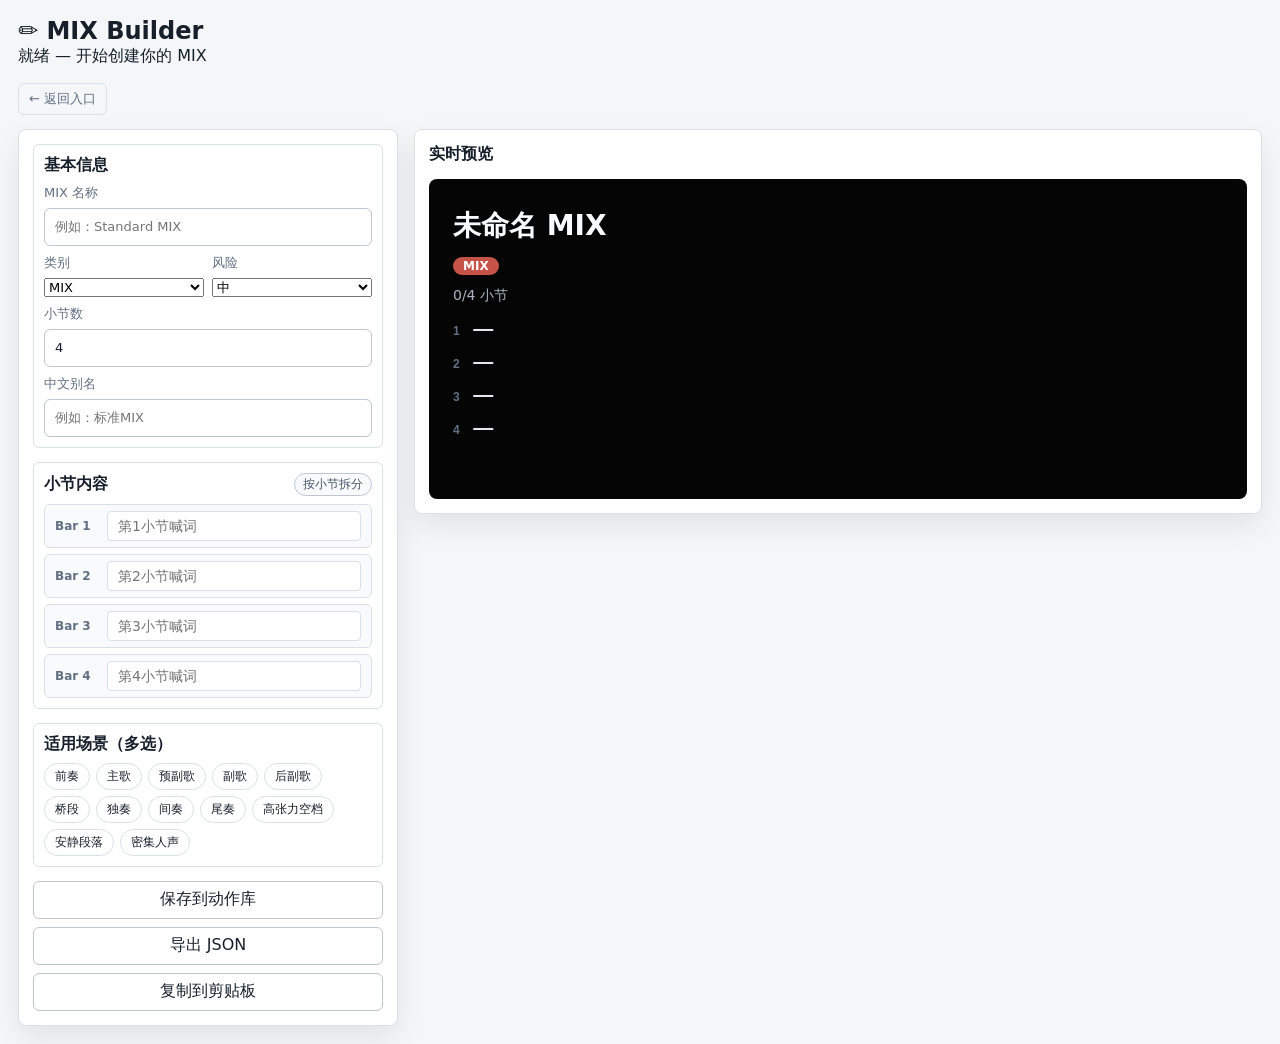
==== webapp/static/builder.html @ 4d9662df "Initial local deployment package" ====
<!doctype html>
<html lang="zh-CN">
  <head>
    <meta charset="utf-8" />
    <meta name="viewport" content="width=device-width, initial-scale=1" />
    <title>YesTiger MIX Builder</title>
    <link rel="stylesheet" href="./styles.css" />
  </head>
  <body>
    <main class="app-shell">
      <header class="topbar">
        <div>
          <h1>✏️ MIX Builder</h1>
          <p id="builderStatus">创建你自己的 Call & MIX</p>
        </div>
        <div class="top-actions">
          <a class="back-link" href="./index.html">← 返回入口</a>
        </div>
      </header>

      <section class="builder-layout">
        <!-- Left: form -->
        <div class="builder-form-panel">
          <div class="builder-section">
            <div class="process-head"><h2>基本信息</h2></div>
            <label class="field-label">
              MIX 名称
              <input id="mixName" type="text" placeholder="例如：Standard MIX" />
            </label>
            <div class="builder-row">
              <label class="field-label" style="flex:1">
                类别
                <select id="mixCategory">
                  <option value="mix">MIX</option>
                  <option value="rhythmcall">节奏 Call</option>
                  <option value="underground_gei">地下艺</option>
                  <option value="keepspace">留白</option>
                </select>
              </label>
              <label class="field-label" style="flex:1">
                风险
                <select id="mixRisk">
                  <option value="low">低</option>
                  <option value="medium" selected>中</option>
                  <option value="high">高</option>
                </select>
              </label>
            </div>
            <label class="field-label">
              小节数
              <input id="mixBars" type="number" value="4" min="1" max="32" />
            </label>
            <label class="field-label">
              中文别名
              <input id="mixAlias" type="text" placeholder="例如：标准MIX" />
            </label>
          </div>

          <div class="builder-section">
            <div class="process-head">
              <h2>小节内容</h2>
              <span class="pipeline-badge">按小节拆分</span>
            </div>
            <ol id="barList" class="bar-list"></ol>
          </div>

          <div class="builder-section">
            <div class="process-head"><h2>适用场景（多选）</h2></div>
            <div id="contextChips" class="context-chips"></div>
          </div>

          <div class="export-panel">
            <button id="saveToLibraryBtn" type="button">保存到动作库</button>
            <button id="exportJsonBtn" type="button">导出 JSON</button>
            <button id="copyClipboardBtn" type="button">复制到剪贴板</button>
          </div>
        </div>

        <!-- Right: live preview -->
        <div class="builder-preview-panel">
          <div class="process-head"><h2>实时预览</h2></div>
          <div id="previewCard" class="preview-card">
            <div id="previewName" class="preview-name"></div>
            <div id="previewCategory" class="preview-cat"></div>
            <div id="previewBars" class="preview-bars"></div>
            <div id="previewText" class="preview-text"></div>
          </div>
        </div>
      </section>
    </main>
    <script src="./config.js"></script>
    <script src="./builder.js"></script>
  </body>
</html>
---- webapp/static/styles.css ----
:root {
  --bg: #f4f6f8;
  --panel: #ffffff;
  --ink: #17202a;
  --muted: #617083;
  --line: #d9e0e7;
  --green: #1d8f74;
  --red: #c65347;
  --blue: #2f6fb2;
  --violet: #7a4fa3;
  --yellow: #b7791f;
  --shadow: 0 12px 30px rgba(16, 24, 40, 0.08);
}

* {
  box-sizing: border-box;
}

body {
  margin: 0;
  background: var(--bg);
  color: var(--ink);
  font-family: Inter, "Segoe UI", system-ui, -apple-system, BlinkMacSystemFont, sans-serif;
}

button,
input,
select {
  font: inherit;
}

button {
  border: 1px solid #bdc7d3;
  background: #fff;
  color: var(--ink);
  min-height: 38px;
  padding: 0 14px;
  border-radius: 6px;
  cursor: pointer;
}

button:hover:not(:disabled) {
  border-color: #8796a8;
  background: #f8fafc;
}

button:disabled {
  color: #98a2b3;
  cursor: not-allowed;
}

.app-shell {
  min-height: 100vh;
  padding: 18px;
}

.topbar {
  display: flex;
  align-items: center;
  justify-content: space-between;
  gap: 16px;
  margin: 0 auto 14px;
  max-width: 1480px;
}

h1,
h2,
p {
  margin: 0;
}

h1 {
  font-size: 24px;
  line-height: 1.15;
}

h2 {
  font-size: 16px;
}

#statusLine {
  margin-top: 4px;
  color: var(--muted);
  font-size: 13px;
}

.top-actions {
  display: flex;
  gap: 8px;
  align-items: center;
}

.top-actions select {
  min-width: 210px;
  height: 38px;
  border: 1px solid #bdc7d3;
  border-radius: 6px;
  padding: 0 10px;
  background: #fff;
}

.workspace {
  display: grid;
  grid-template-columns: 320px minmax(0, 1fr) 320px;
  gap: 16px;
  max-width: 1820px;
  margin: 0 auto;
}

.control-panel,
.main-panel,
.right-panel {
  background: var(--panel);
  border: 1px solid var(--line);
  border-radius: 8px;
  box-shadow: var(--shadow);
}

.control-panel {
  padding: 14px;
  display: flex;
  flex-direction: column;
  gap: 14px;
  align-self: start;
}

.upload-form {
  display: flex;
  flex-direction: column;
  gap: 12px;
}

.drop-zone {
  min-height: 138px;
  border: 1px dashed #91a0af;
  border-radius: 8px;
  display: grid;
  place-content: center;
  text-align: center;
  gap: 8px;
  padding: 14px;
  background: #f8fbfd;
  cursor: pointer;
}

.drop-zone.is-dragging {
  border-color: var(--blue);
  background: #eef6ff;
}

.drop-zone input {
  display: none;
}

.drop-title {
  font-weight: 700;
  font-size: 18px;
}

.drop-meta {
  color: var(--muted);
  font-size: 13px;
  word-break: break-word;
}

.field-label {
  display: grid;
  gap: 6px;
  font-size: 13px;
  color: var(--muted);
}

.field-label input {
  height: 38px;
  border: 1px solid #bdc7d3;
  border-radius: 6px;
  padding: 0 10px;
  color: var(--ink);
}

#analyzeBtn {
  background: #17202a;
  color: #fff;
  border-color: #17202a;
}

.stats-grid {
  display: grid;
  grid-template-columns: 1fr 1fr;
  gap: 8px;
}

.stats-grid div {
  border: 1px solid var(--line);
  border-radius: 6px;
  padding: 10px;
  min-height: 70px;
}

.stats-grid span {
  display: block;
  color: var(--muted);
  font-size: 12px;
}

.stats-grid strong {
  display: block;
  margin-top: 8px;
  font-size: 20px;
}

.export-panel {
  display: grid;
  grid-template-columns: 1fr;
  gap: 8px;
}

.process-panel {
  border: 1px solid var(--line);
  border-radius: 6px;
  padding: 10px;
  display: grid;
  gap: 8px;
}

.process-head {
  display: flex;
  align-items: center;
  justify-content: space-between;
  gap: 8px;
}

.pipeline-badge {
  border: 1px solid #bdc7d3;
  border-radius: 999px;
  padding: 2px 8px;
  font-size: 12px;
  color: #475467;
  background: #f8fafc;
}

.pipeline-badge[data-status="full"] {
  color: #0f766e;
  border-color: #7bc5ba;
  background: #ecfdf8;
}

.pipeline-badge[data-status="current_model"] {
  color: #0f766e;
  border-color: #7bc5ba;
  background: #ecfdf8;
}

.pipeline-badge[data-status="degraded_grid"] {
  color: #8a5a14;
  border-color: #e5bd72;
  background: #fff8e6;
}

.pipeline-badge[data-status="fallback"] {
  color: #a33b2f;
  border-color: #e2a197;
  background: #fff5f3;
}

.pipeline-badge[data-status="heuristic"] {
  color: #8a5a14;
  border-color: #e5bd72;
  background: #fff8e6;
}

.method-line {
  color: var(--muted);
  font-size: 12px;
  line-height: 1.35;
  word-break: break-word;
}

.process-steps {
  margin: 0;
  padding-left: 18px;
  display: grid;
  gap: 7px;
  font-size: 12px;
}

.process-steps li strong,
.process-steps li span {
  display: block;
}

.process-steps li strong {
  color: #344054;
}

.process-steps li span {
  margin-top: 2px;
  color: var(--muted);
  line-height: 1.35;
}

.fallback-note span {
  color: #a33b2f;
}

.main-panel {
  min-width: 0;
  overflow: hidden;
}

.preview-panel {
  display: grid;
  grid-template-columns: minmax(0, 1fr);
  gap: 10px;
  padding: 14px;
  border-bottom: 1px solid var(--line);
  position: relative;
}

#videoCanvas {
  width: 100%;
  aspect-ratio: 16 / 9;
  border-radius: 6px;
  background: #111827;
  display: block;
}

.gei-video-overlay {
  position: absolute;
  border-radius: 6px;
  overflow: hidden;
  background: #000;
  z-index: 10;
  pointer-events: none;
}

.gei-video-overlay[hidden] {
  display: none;
}

.gei-video-overlay video {
  width: 100%;
  height: 100%;
  object-fit: contain;
}

#audioPlayer {
  width: 100%;
}

.media-actions {
  display: flex;
  align-items: center;
  flex-wrap: wrap;
  gap: 10px;
  min-height: 38px;
}

.video-export-btn {
  background: #17202a;
  border-color: #17202a;
  color: #fff;
  min-width: 230px;
}

.video-export-btn:hover:not(:disabled) {
  background: #263241;
  border-color: #263241;
}

.record-hint {
  color: var(--muted);
  font-size: 12px;
  line-height: 1.35;
}

.timeline-header {
  display: flex;
  align-items: center;
  justify-content: space-between;
  gap: 12px;
  padding: 12px 14px;
  border-bottom: 1px solid var(--line);
}

.current-action {
  min-height: 30px;
  display: flex;
  align-items: center;
  max-width: 68%;
  color: var(--muted);
  overflow: hidden;
  text-overflow: ellipsis;
  white-space: nowrap;
}

.timeline-wrap {
  max-height: calc(100vh - 430px);
  min-height: 260px;
  overflow: auto;
}

table {
  width: 100%;
  border-collapse: collapse;
  font-size: 13px;
}

th,
td {
  border-bottom: 1px solid var(--line);
  padding: 9px 10px;
  vertical-align: top;
}

th {
  position: sticky;
  top: 0;
  background: #f8fafc;
  color: #475467;
  font-weight: 700;
  z-index: 1;
  text-align: left;
}

tr.is-active {
  background: #fff8e6;
}

.role-pill {
  display: inline-block;
  min-width: 104px;
  text-align: center;
  border-radius: 999px;
  padding: 3px 8px;
  color: #fff;
  font-size: 12px;
}

.music-pill,
.struct-pill {
  display: inline-block;
  min-width: 96px;
  text-align: center;
  border-radius: 999px;
  padding: 3px 8px;
  font-size: 12px;
  color: #fff;
}

.struct-pill {
  min-width: 74px;
  color: #475467;
  background: #eef2f6;
}

.music-intro {
  background: var(--blue);
}

.music-verse {
  background: var(--green);
}

.music-pre_chorus,
.music-pre_chorus_build {
  background: var(--yellow);
}

.music-chorus,
.music-post_chorus {
  background: var(--red);
}

.music-bridge,
.music-solo {
  background: var(--violet);
}

.music-instrumental_break,
.music-instrumental,
.music-interlude {
  background: #0f766e;
}

.music-outro,
.music-end,
.music-unknown {
  background: #64748b;
}

.role-keepspace {
  background: #6b7280;
}

.role-rhythmcall {
  background: var(--green);
}

.role-mix {
  background: var(--red);
}

.role-underground_gei {
  background: var(--violet);
}

.risk-high {
  color: #a33b2f;
  font-weight: 700;
}

.risk-medium {
  color: var(--yellow);
  font-weight: 700;
}

.editable-action {
  width: 100%;
  min-width: 160px;
  border: 1px solid transparent;
  border-radius: 4px;
  padding: 4px 6px;
  background: transparent;
}

.editable-action:focus {
  outline: none;
  border-color: #9db5d3;
  background: #fff;
}

@media (max-width: 1280px) {
  .workspace {
    grid-template-columns: 1fr;
  }

  .right-panel {
    order: 1;
  }

  .topbar {
    align-items: flex-start;
    flex-direction: column;
  }

  .top-actions {
    width: 100%;
  }

  .top-actions select {
    min-width: 0;
    flex: 1;
  }

  .timeline-wrap {
    max-height: none;
  }
}

/* ─── Structure Editor ───────────────────────────────────────────── */

.right-panel {
  padding: 14px;
  display: flex;
  flex-direction: column;
  gap: 14px;
  align-self: start;
}

.right-panel[hidden] {
  display: none;
}

.structure-editor {
  margin-top: 0;
}

.structure-editor[hidden] {
  display: none;
}

.segment-list {
  list-style: none;
  margin: 0;
  padding: 0;
  display: flex;
  flex-direction: column;
  gap: 4px;
}

.segment-row {
  display: flex;
  align-items: center;
  gap: 4px;
  padding: 6px 8px;
  background: #f8fafc;
  border: 1px solid #d9e0e7;
  border-radius: 6px;
  font-size: 12px;
}

.segment-row:hover {
  border-color: #8796a8;
  background: #f1f4f8;
}

.seg-num {
  color: var(--muted);
  font-weight: 600;
  min-width: 22px;
  font-size: 11px;
}

.seg-time {
  width: 72px;
  border: 1px solid #d9e0e7;
  border-radius: 4px;
  padding: 2px 4px;
  font-size: 12px;
  text-align: center;
  font-family: "Consolas", "Cascadia Code", monospace;
}

.seg-dash {
  color: var(--muted);
}

.seg-label {
  flex: 1;
  border: 1px solid #d9e0e7;
  border-radius: 4px;
  padding: 2px 4px;
  font-size: 12px;
  background: #fff;
  color: var(--ink);
}

.seg-remove {
  border: none;
  background: none;
  color: #98a2b3;
  font-size: 18px;
  cursor: pointer;
  padding: 0 4px;
  min-height: auto;
  line-height: 1;
}

.seg-remove:hover {
  color: var(--red);
}

.seg-edited {
  color: var(--green);
  font-size: 12px;
}

.add-segment-btn {
  width: 100%;
  margin-top: 6px;
  border: 1px dashed #bdc7d3;
  background: transparent;
  color: var(--muted);
  font-size: 12px;
  padding: 6px;
  cursor: pointer;
}

.add-segment-btn:hover {
  border-color: var(--blue);
  color: var(--blue);
}

/* ─── Action Search ──────────────────────────────────────────────── */

.action-cell {
  position: relative;
}

.action-search {
  width: 100%;
  border: 1px solid #d9e0e7;
  border-radius: 4px;
  padding: 4px 8px;
  font-size: 12px;
  background: #fff;
  color: var(--ink);
  min-width: 120px;
}

.action-search:focus {
  outline: none;
  border-color: var(--blue);
}

.action-dropdown {
  position: absolute;
  top: 100%;
  left: 0;
  right: 0;
  background: #fff;
  border: 1px solid #d9e0e7;
  border-radius: 6px;
  box-shadow: var(--shadow);
  list-style: none;
  margin: 2px 0 0;
  padding: 4px;
  z-index: 100;
  max-height: 220px;
  overflow-y: auto;
}

.action-dropdown:empty,
.action-dropdown[hidden] {
  display: none;
}

.action-dropdown li {
  padding: 6px 8px;
  font-size: 12px;
  cursor: pointer;
  border-radius: 4px;
  display: flex;
  align-items: center;
  gap: 6px;
}

.action-dropdown li:hover,
.action-dropdown li:focus {
  background: #f1f4f8;
  outline: none;
}

.ac-cat {
  display: inline-block;
  font-size: 10px;
  padding: 0 5px;
  border-radius: 3px;
  font-weight: 600;
  text-transform: uppercase;
  min-width: 42px;
  text-align: center;
}

.ac-cat-keepspace { background: #e5e7eb; color: #475467; }
.ac-cat-rhythmcall { background: #d4f0e4; color: #1d8f74; }
.ac-cat-mix { background: #fce4e2; color: #c65347; }
.ac-cat-underground_gei { background: #ebe0f7; color: #7a4fa3; }

.ac-risk {
  margin-left: auto;
  font-size: 10px;
  color: var(--muted);
}

/* ─── Timeline Filters ──────────────────────────────────────────── */

.timeline-filters {
  display: flex;
  gap: 6px;
  align-items: center;
  margin-bottom: 8px;
  font-size: 12px;
  color: var(--muted);
  flex-wrap: wrap;
}

.timeline-filters[hidden] {
  display: none;
}

.filter-chip {
  border: 1px solid #d9e0e7;
  border-radius: 999px;
  padding: 2px 10px;
  font-size: 11px;
  background: #fff;
  color: var(--muted);
  cursor: pointer;
  min-height: auto;
}

.filter-chip.active {
  background: var(--ink);
  color: #fff;
  border-color: var(--ink);
}

.filter-chip:hover:not(.active) {
  border-color: #8796a8;
}

/* ─── Row number ────────────────────────────────────────────────── */

.row-num {
  color: var(--muted);
  font-size: 11px;
  text-align: center;
  width: 24px;
}

.text-cell {
  max-width: 180px;
  overflow: hidden;
  text-overflow: ellipsis;
  white-space: nowrap;
  font-size: 12px;
  color: var(--muted);
}

/* ─── Save button ────────────────────────────────────────────────── */

#saveBtn {
  background: var(--ink);
  color: #fff;
  border-color: var(--ink);
  font-weight: 600;
}

#saveBtn:hover:not(:disabled) {
  background: #0f172a;
  border-color: #0f172a;
}

#saveBtn:disabled {
  background: #e5e7eb;
  border-color: #d9e0e7;
  color: #98a2b3;
}

/* ─── Timeline time editing ─────────────────────────────────────── */

.time-cell {
  white-space: nowrap;
}

.time-inline {
  width: 64px;
  border: 1px solid #d9e0e7;
  border-radius: 4px;
  padding: 2px 4px;
  font-size: 12px;
  text-align: center;
  font-family: "Consolas", "Cascadia Code", monospace;
  color: var(--ink);
  background: #fff;
}

.time-inline:focus {
  outline: none;
  border-color: var(--blue);
}

.time-dash {
  color: var(--muted);
  margin: 0 2px;
}

.row-actions {
  white-space: nowrap;
  text-align: center;
}

.row-btn {
  border: 1px solid #d9e0e7;
  border-radius: 4px;
  background: #fff;
  color: var(--muted);
  font-size: 14px;
  cursor: pointer;
  padding: 2px 6px;
  min-height: auto;
  line-height: 1.2;
}

.row-btn:hover {
  border-color: #8796a8;
  color: var(--ink);
}

.row-btn-add:hover {
  border-color: var(--green);
  color: var(--green);
}

.row-btn-del:hover {
  border-color: var(--red);
  color: var(--red);
}

tr.has-gei-video td:first-child {
  border-left: 3px solid #7a4fa3;
}

/* ---- notes panel ---- */
.notes-panel {
  border: 1px solid var(--line);
  border-radius: 6px;
  padding: 10px;
  display: grid;
  gap: 8px;
}

.notes-list {
  list-style: none;
  margin: 0;
  padding: 0;
  display: flex;
  flex-direction: column;
  gap: 4px;
}

.note-row {
  display: flex;
  align-items: center;
  gap: 4px;
  padding: 6px 8px;
  background: #f8fafc;
  border: 1px solid #d9e0e7;
  border-radius: 6px;
  font-size: 12px;
}

.note-row:hover {
  border-color: #8796a8;
  background: #f1f4f8;
}

.note-text {
  flex: 1;
  border: 1px solid #d9e0e7;
  border-radius: 4px;
  padding: 2px 6px;
  font-size: 12px;
  background: #fff;
  color: var(--ink);
  min-width: 60px;
}

.note-text:focus {
  outline: none;
  border-color: var(--blue);
}

/* ═══ Landing Page ═══════════════════════════════════════════════════ */

.landing {
  min-height: 100vh;
  display: flex;
  flex-direction: column;
  align-items: center;
  justify-content: center;
  padding: 40px 24px;
  background: linear-gradient(135deg, #f0f4f8 0%, #e8edf2 100%);
}

.landing-hero {
  text-align: center;
  max-width: 640px;
  margin-bottom: 48px;
}

.landing-title {
  font-size: 56px;
  font-weight: 900;
  color: #17202a;
  margin: 0 0 8px;
  letter-spacing: -0.5px;
}

.landing-sub {
  font-size: 22px;
  color: #617083;
  margin: 0 0 16px;
  font-weight: 600;
}

.landing-desc {
  font-size: 16px;
  color: #8796a8;
  line-height: 1.7;
  margin: 0;
}

.landing-cards {
  display: grid;
  grid-template-columns: 1fr 1fr;
  gap: 24px;
  max-width: 820px;
  width: 100%;
}

.landing-card {
  background: #fff;
  border: 1px solid #d9e0e7;
  border-radius: 12px;
  padding: 32px 28px;
  text-decoration: none;
  color: inherit;
  display: flex;
  flex-direction: column;
  align-items: flex-start;
  gap: 10px;
  box-shadow: 0 4px 16px rgba(16,24,40,0.06);
  transition: box-shadow 0.2s, border-color 0.2s, transform 0.15s;
}

.landing-card:hover {
  border-color: #2f6fb2;
  box-shadow: 0 8px 28px rgba(16,24,40,0.12);
  transform: translateY(-2px);
}

.landing-card-icon {
  font-size: 42px;
  line-height: 1;
}

.landing-card h2 {
  font-size: 20px;
  font-weight: 700;
  color: #17202a;
  margin: 0;
}

.landing-card p {
  font-size: 14px;
  color: #617083;
  line-height: 1.6;
  margin: 0;
  flex: 1;
}

.landing-card-btn {
  display: inline-block;
  padding: 8px 20px;
  background: #17202a;
  color: #fff;
  border-radius: 6px;
  font-size: 14px;
  font-weight: 600;
  margin-top: 4px;
}

@media (max-width: 640px) {
  .landing-cards {
    grid-template-columns: 1fr;
  }

  .landing-title {
    font-size: 40px;
  }
}

/* ═══ Back Link ══════════════════════════════════════════════════════ */

.back-link {
  color: #617083;
  text-decoration: none;
  font-size: 13px;
  padding: 6px 10px;
  border-radius: 6px;
  border: 1px solid #d9e0e7;
  white-space: nowrap;
}

.back-link:hover {
  border-color: #8796a8;
  color: #17202a;
}

/* ═══ MIX Builder ════════════════════════════════════════════════════ */

.builder-layout {
  display: grid;
  grid-template-columns: 380px minmax(0, 1fr);
  gap: 16px;
  max-width: 1480px;
  margin: 0 auto;
}

.builder-form-panel {
  background: var(--panel);
  border: 1px solid var(--line);
  border-radius: 8px;
  box-shadow: var(--shadow);
  padding: 14px;
  display: flex;
  flex-direction: column;
  gap: 14px;
  align-self: start;
}

.builder-preview-panel {
  background: var(--panel);
  border: 1px solid var(--line);
  border-radius: 8px;
  box-shadow: var(--shadow);
  padding: 14px;
  display: flex;
  flex-direction: column;
  gap: 14px;
  position: sticky;
  top: 18px;
  align-self: start;
}

.builder-section {
  border: 1px solid var(--line);
  border-radius: 6px;
  padding: 10px;
  display: grid;
  gap: 8px;
}

.builder-row {
  display: flex;
  gap: 8px;
}

.builder-row .field-label {
  margin: 0;
}

.bar-list {
  list-style: none;
  margin: 0;
  padding: 0;
  display: flex;
  flex-direction: column;
  gap: 6px;
}

.bar-row {
  display: flex;
  align-items: center;
  gap: 8px;
  padding: 6px 10px;
  background: #f8fafc;
  border: 1px solid #d9e0e7;
  border-radius: 6px;
}

.bar-num {
  font-size: 12px;
  font-weight: 700;
  color: #617083;
  min-width: 44px;
}

.bar-text {
  flex: 1;
  border: 1px solid #d9e0e7;
  border-radius: 4px;
  padding: 6px 10px;
  font-size: 14px;
  background: #fff;
  color: var(--ink);
}

.bar-text:focus {
  outline: none;
  border-color: var(--blue);
}

.context-chips {
  display: flex;
  flex-wrap: wrap;
  gap: 6px;
}

.context-chip-label {
  display: flex;
  align-items: center;
  gap: 4px;
  font-size: 12px;
  padding: 4px 10px;
  border: 1px solid #d9e0e7;
  border-radius: 999px;
  cursor: pointer;
  background: #fff;
  user-select: none;
}

.context-chip-label:has(:checked) {
  background: var(--ink);
  color: #fff;
  border-color: var(--ink);
}

.context-chip-check {
  display: none;
}

/* Preview card */

.preview-card {
  background: #050505;
  border-radius: 8px;
  padding: 28px 24px;
  min-height: 320px;
  display: flex;
  flex-direction: column;
  gap: 12px;
}

.preview-name {
  font-size: 28px;
  font-weight: 800;
  color: #f8fafc;
}

.preview-cat {
  display: inline-block;
  font-size: 12px;
  font-weight: 700;
  padding: 2px 10px;
  border-radius: 999px;
  width: fit-content;
}

.preview-cat-mix { background: #c65347; color: #fff; }
.preview-cat-rhythmcall { background: #1d8f74; color: #fff; }
.preview-cat-underground_gei { background: #7a4fa3; color: #fff; }
.preview-cat-keepspace { background: #6b7280; color: #fff; }

.preview-bars {
  font-size: 14px;
  color: #a8b3c2;
}

.preview-text {
  display: flex;
  flex-direction: column;
  gap: 10px;
}

.preview-bar-line {
  font-size: 20px;
  font-weight: 700;
  color: #e5e7eb;
  font-family: "Segoe UI", "Microsoft YaHei", sans-serif;
}

.preview-bar-num {
  color: #617083;
  font-size: 12px;
  margin-right: 8px;
}

@media (max-width: 900px) {
  .builder-layout {
    grid-template-columns: 1fr;
  }

  .builder-preview-panel {
    position: static;
  }
}
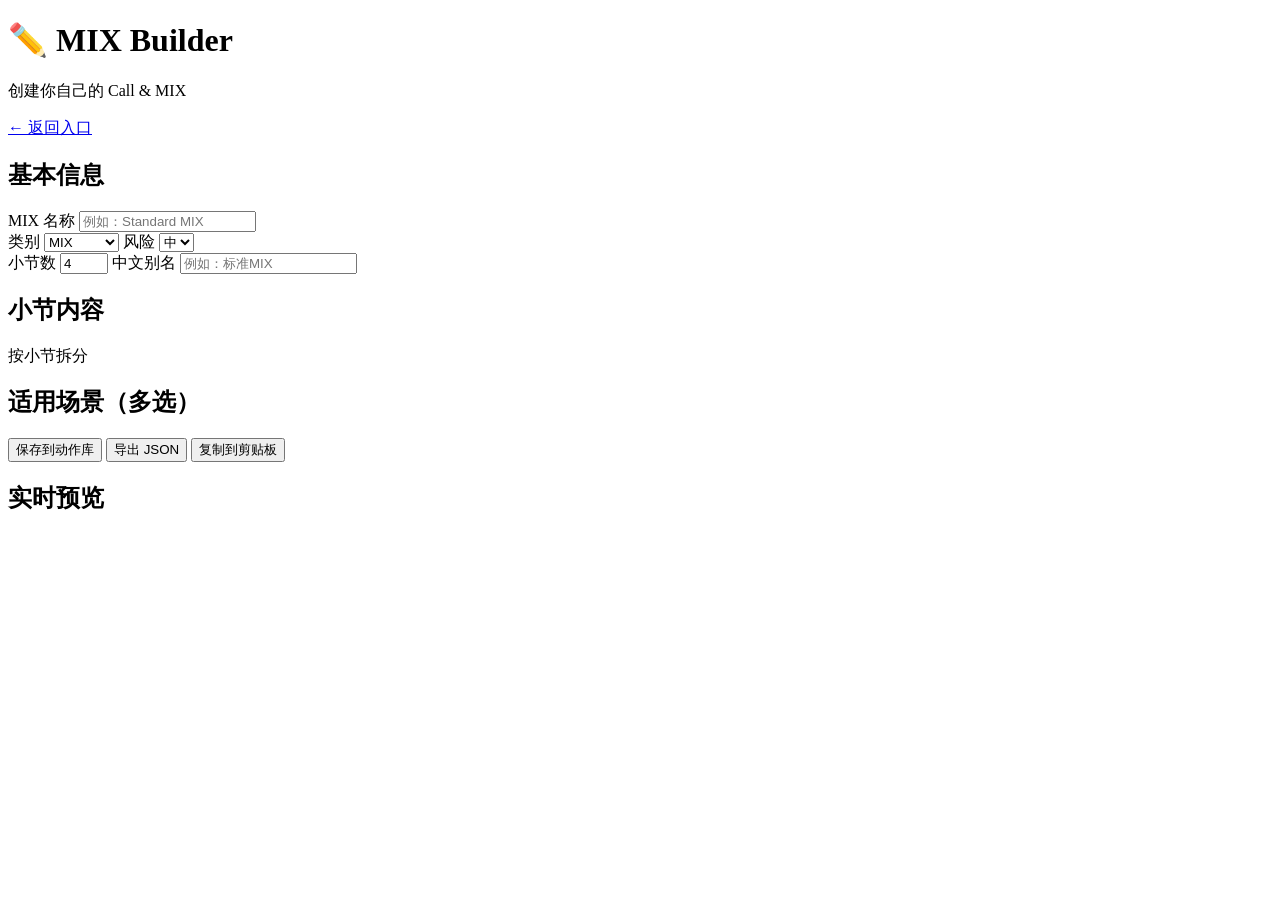
==== commit 0c256123: "Fix local static asset routing" ====
--- a/webapp/static/builder.html
+++ b/webapp/static/builder.html
@@ -4,7 +4,7 @@
     <meta charset="utf-8" />
     <meta name="viewport" content="width=device-width, initial-scale=1" />
     <title>YesTiger MIX Builder</title>
-    <link rel="stylesheet" href="./styles.css" />
+    <link rel="stylesheet" href="/static/styles.css" />
   </head>
   <body>
     <main class="app-shell">
@@ -14,7 +14,7 @@
           <p id="builderStatus">创建你自己的 Call & MIX</p>
         </div>
         <div class="top-actions">
-          <a class="back-link" href="./index.html">← 返回入口</a>
+          <a class="back-link" href="/index.html">← 返回入口</a>
         </div>
       </header>
 
@@ -88,7 +88,7 @@
         </div>
       </section>
     </main>
-    <script src="./config.js"></script>
-    <script src="./builder.js"></script>
+    <script src="/static/config.js"></script>
+    <script src="/static/builder.js"></script>
   </body>
 </html>
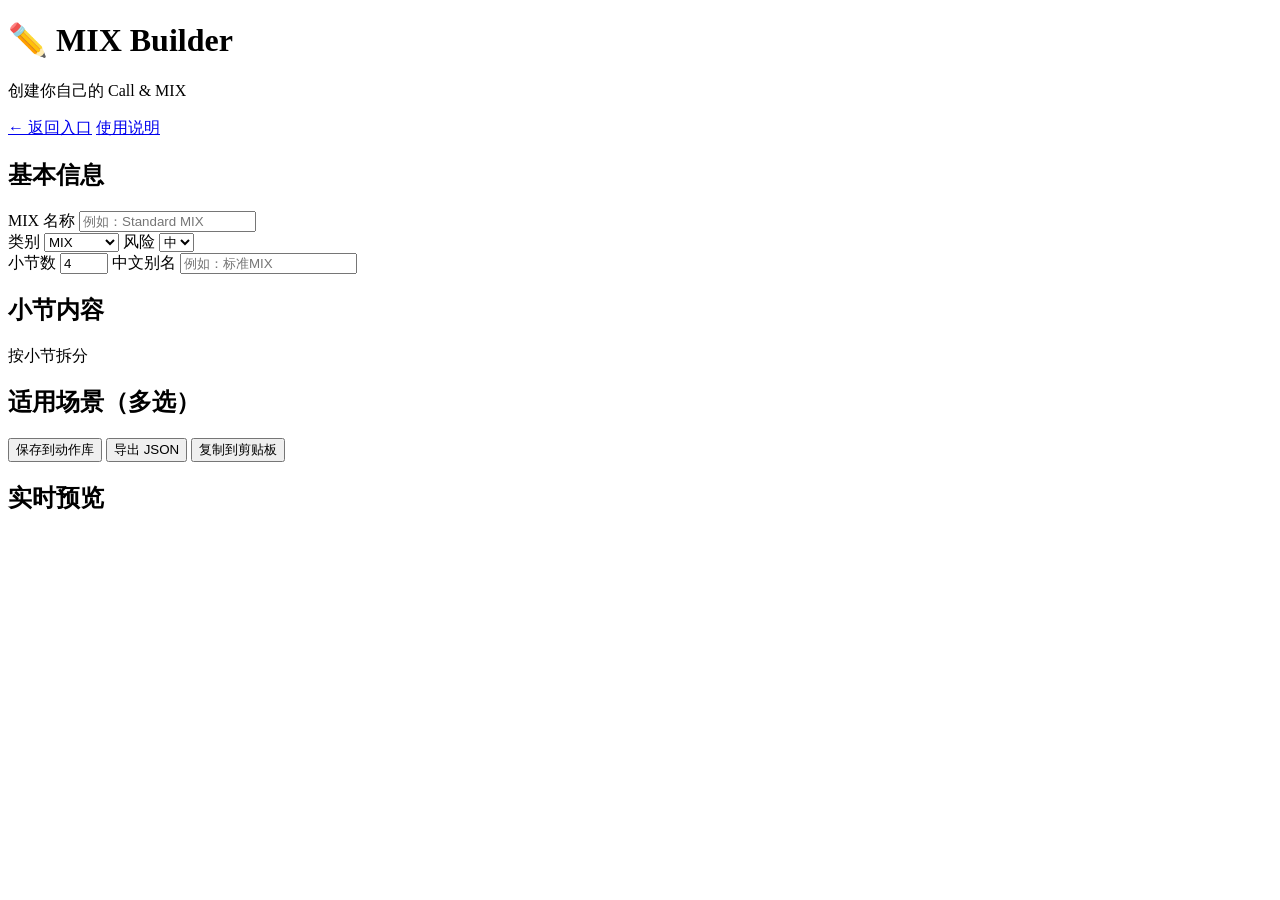
==== commit ffa18a93: "Add in-app usage readme page" ====
--- a/webapp/static/builder.html
+++ b/webapp/static/builder.html
@@ -15,6 +15,7 @@
         </div>
         <div class="top-actions">
           <a class="back-link" href="/index.html">← 返回入口</a>
+          <a class="back-link" href="/readme.html">使用说明</a>
         </div>
       </header>
 
